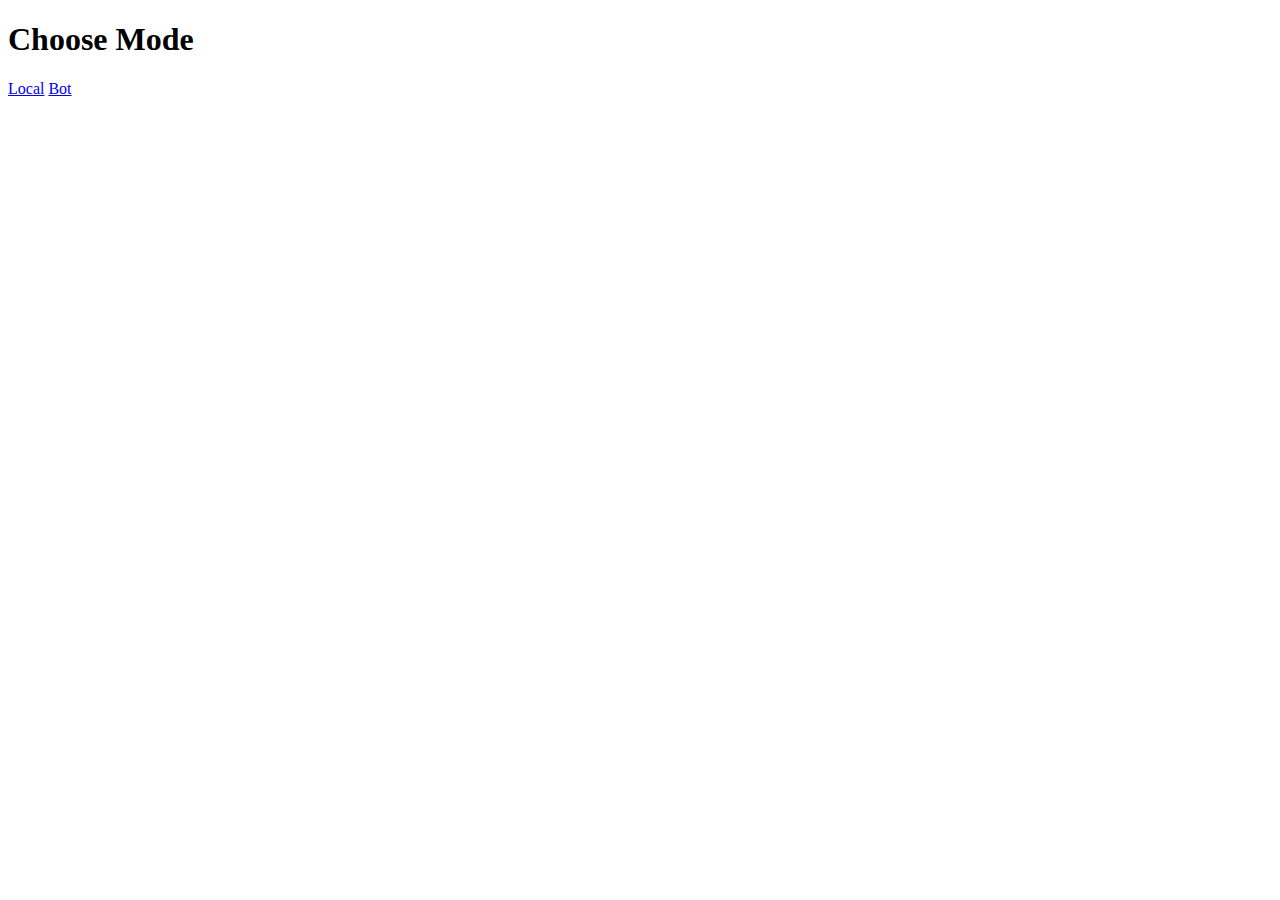
==== home.html @ b6f4e87b "Create home.html" ====
<!DOCTYPE html>
<html>
    <head>
        <title>Tic Tac Toe Game</title>
    <link rel="stylesheet" href="homestyle.css">
    </head>
    <body>
        <div class ="container">
          <div class="mode">
                <h1>Choose Mode</h1>
            </div>
         <a class="Local" href="local.html">
             Local</a>
                
         <a class="Bot" href="bot.html">Bot</a>
      </body>
</html>
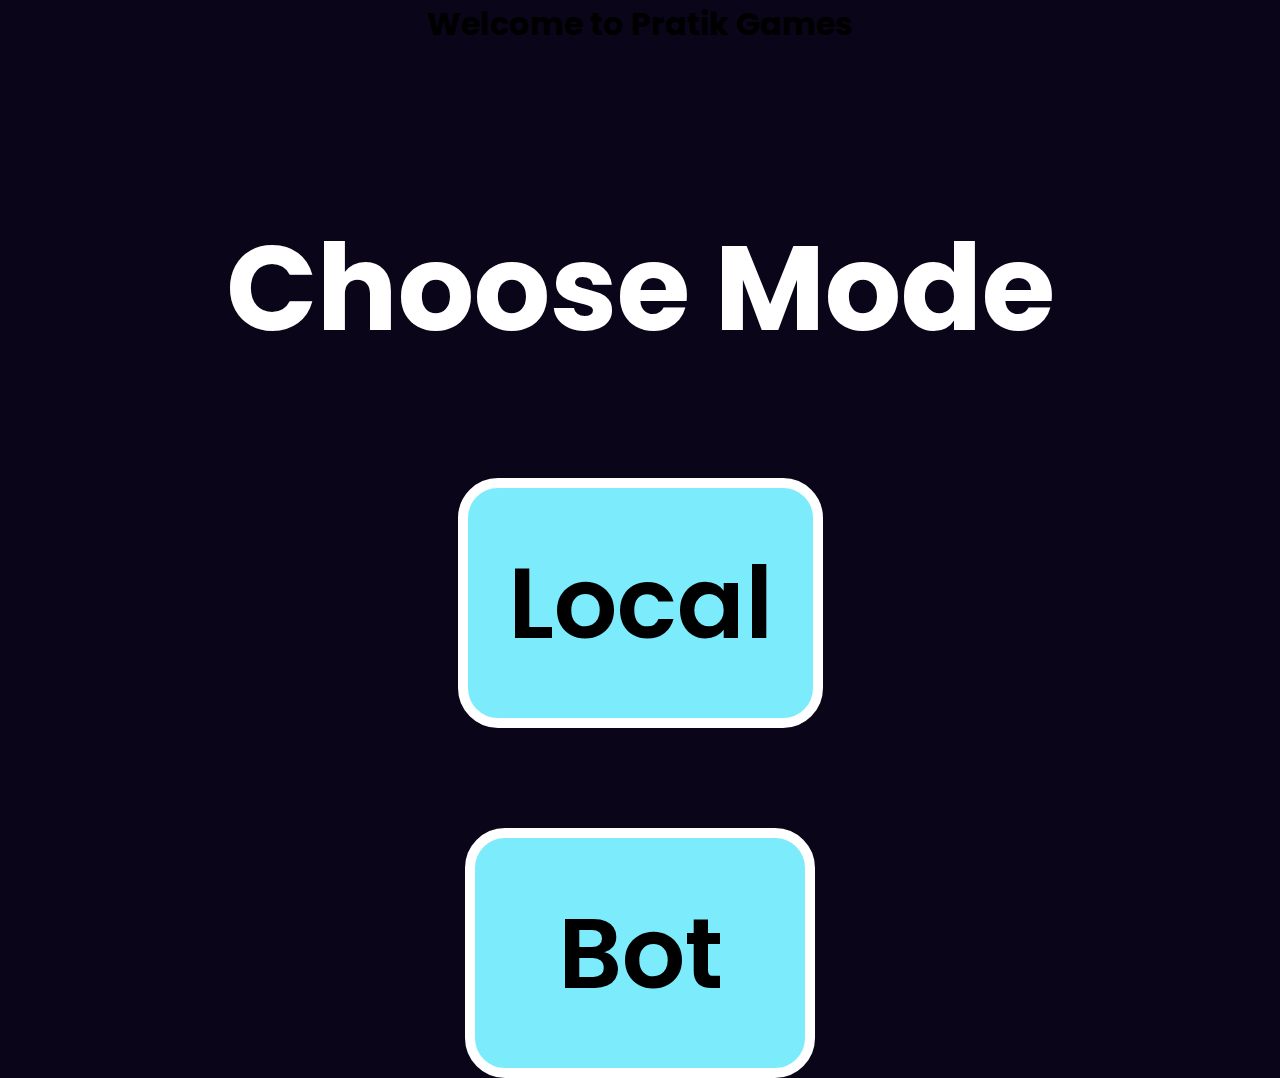
==== commit d11d9056: "Update home.html" ====
--- a/home.html
+++ b/home.html
@@ -6,12 +6,14 @@
     </head>
     <body>
         <div class ="container">
+            <div class="header">
+              <h1> Welcome to Pratik Games</h1>
+            </div>
           <div class="mode">
                 <h1>Choose Mode</h1>
             </div>
-         <a class="Local" href="local.html">
-             Local</a>
-                
+         <a class="Local" href="local.html">Local</a>
          <a class="Bot" href="bot.html">Bot</a>
+        </div>
       </body>
 </html> 
--- a/homestyle.css
+++ b/homestyle.css
@@ -0,0 +1,57 @@
+@import url('https://fonts.googleapis.com/css2?family=Poppins:ital,wght@0,100;0,200;0,300;0,400;0,500;0,600;0,700;0,800;0,900;1,100;1,200;1,300;1,400;1,500;1,600;1,700;1,800;1,900&display=swap');
+
+* {
+    margin: 0;
+    font-family: 'Poppins', sans-serif;
+    background: #0A0519;
+  }
+
+.container {
+    display: flex;
+    flex-direction: column;
+    align-items: center;
+    justify-content: center;
+}
+
+.welcome {
+    color: white;
+}
+
+.mode{
+    color: white;
+    font-size: 60px;
+    margin-top: 150px;
+}
+
+a {
+    text-decoration: none;
+    color: white;
+    font-size: 100px;
+}
+
+.Local  {
+    display: inline-block;
+    align-items: center;
+    justify-content: center;
+    border: 10px solid white;
+    border-radius: 40px;
+    background: #7cebfc;
+    color: black;
+    font-weight: 600;
+    margin-top: 100px;
+    padding: 40px;
+}
+
+.Bot  {
+    display: flex;
+    align-items: center;
+    justify-content: center;
+    border: 10px solid white;
+    border-radius: 40px;
+    background: #7cebfc;
+    color: black;
+    font-weight: 600;
+    margin-top: 100px;
+    padding: 40px;
+    width: 250px;
+}
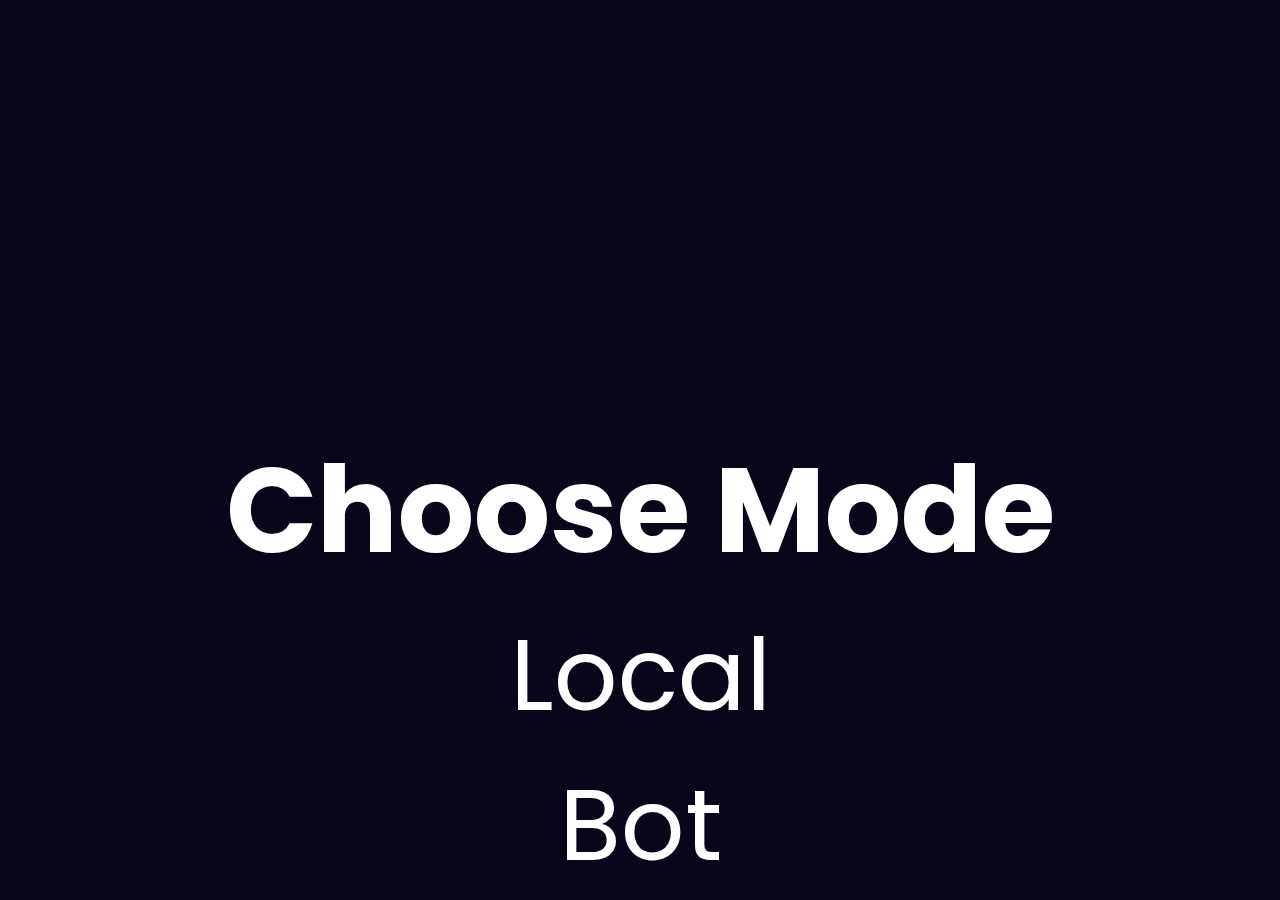
==== commit ea960f95: "Update home.html" ====
--- a/home.html
+++ b/home.html
@@ -12,8 +12,8 @@
           <div class="mode">
                 <h1>Choose Mode</h1>
             </div>
-         <a class="Local" href="local.html">Local</a>
-         <a class="Bot" href="bot.html">Bot</a>
+         <a id="Local" href="local.html">Local</a>
+         <a id="Bot" href="bot.html">Bot</a>
         </div>
       </body>
 </html> 
--- a/homestyle.css
+++ b/homestyle.css
@@ -13,8 +13,17 @@
     justify-content: center;
 }
 
-.welcome {
+.header {
+    margin-top: 100px;
+    font-size: 30px;
+    font-style: italic;
     color: white;
+    border: 10px solid #7cebfc;
+    box-shadow: 0 0 50px rgb(124,235,252);
+    padding: 30px 30px 30px;
+    opacity: 0;
+    animation: slideBottom 1s ease forwards;
+    animation-delay: 0.5s;
 }
 
 .mode{
@@ -40,6 +49,9 @@
     font-weight: 600;
     margin-top: 100px;
     padding: 40px;
+    opacity: 0;
+    animation: slideRight 1.5s ease forwards;
+    animation-delay: 1.5s;
 }
 
 .Bot  {
@@ -54,4 +66,41 @@
     margin-top: 100px;
     padding: 40px;
     width: 250px;
+    opacity: 0;
+    animation: slideLeft 1.5s ease forwards;
+    animation-delay: 1.5s;
 }
+
+@keyframes slideBottom {
+     0% {
+         transform: translateY(-100px);
+         opacity:0;
+     }
+     100% {
+         transform: translateY(0px);
+         opacity:1;
+     }
+        }
+
+@keyframes slideLeft {
+     0% {
+         transform: translateX(300px);
+         opacity:0;
+     }
+     100% {
+         transform: translateX(0px);
+         opacity:1;
+     }
+        }
+
+@keyframes slideRight {
+     0% {
+         transform: translateX(-300px);
+         opacity:0;
+     }
+     100% {
+         transform: translateX(0px);
+         opacity:1;
+     }
+        }        
+        
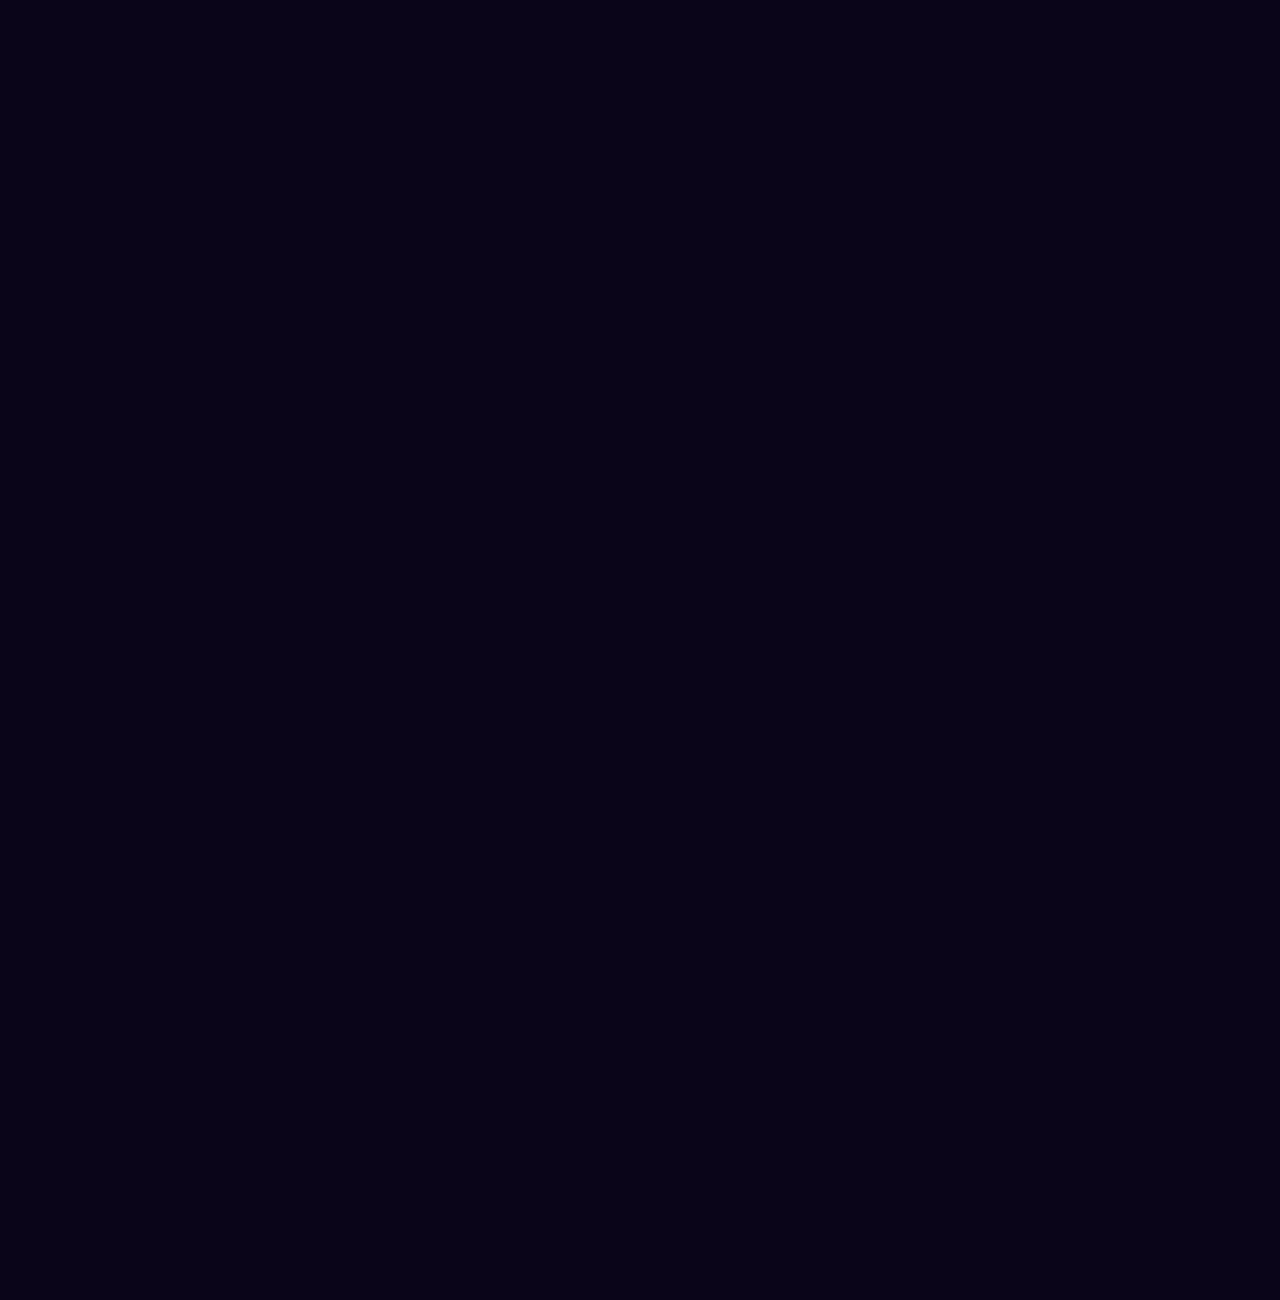
==== commit 7b291bc7: "Update home.html" ====
--- a/home.html
+++ b/home.html
@@ -7,6 +7,7 @@
     <body>
         <div class ="container">
             <div class="header">
+            <div class="sub-header">
               <h1> Welcome to Pratik Games</h1>
             </div>
           <div class="mode">
--- a/homestyle.css
+++ b/homestyle.css
@@ -18,6 +18,7 @@
     font-size: 30px;
     font-style: italic;
     color: white;
+    -webkit-text-stroke: 1px black;
     border: 10px solid #7cebfc;
     box-shadow: 0 0 50px rgb(124,235,252);
     padding: 30px 30px 30px;
@@ -38,7 +39,7 @@
     font-size: 100px;
 }
 
-.Local  {
+#Local  {
     display: inline-block;
     align-items: center;
     justify-content: center;
@@ -54,7 +55,7 @@
     animation-delay: 1.5s;
 }
 
-.Bot  {
+#Bot  {
     display: flex;
     align-items: center;
     justify-content: center;
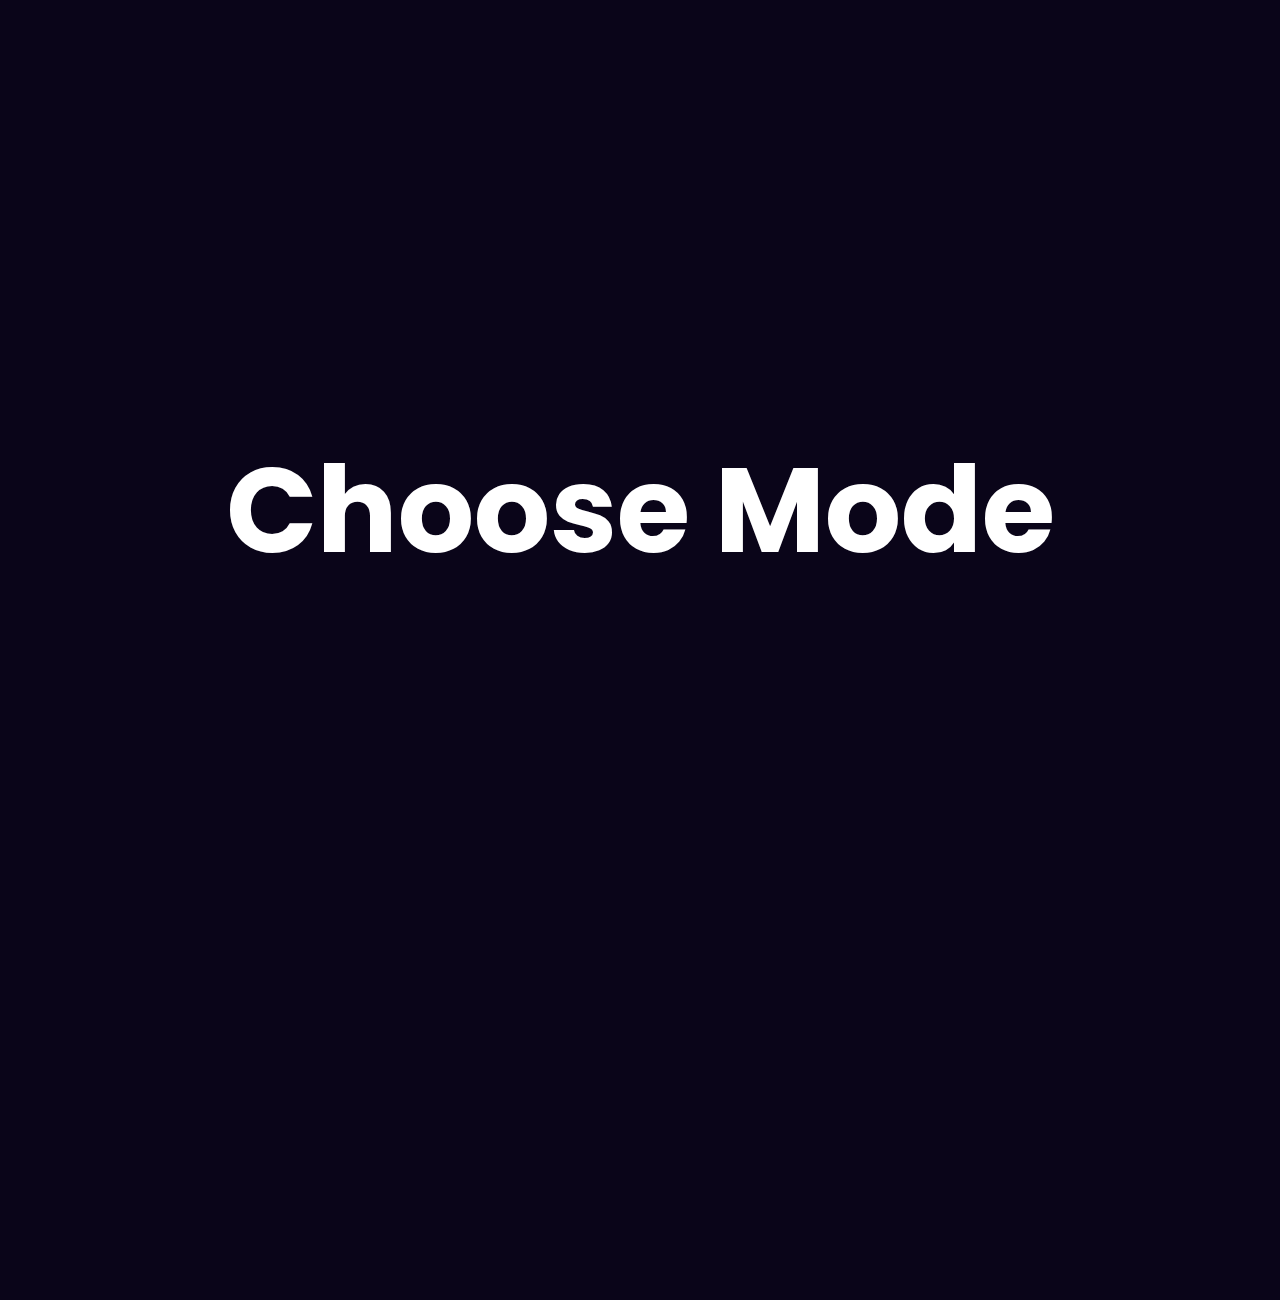
==== commit 5b1e2e91: "Update home.html" ====
--- a/home.html
+++ b/home.html
@@ -10,6 +10,7 @@
             <div class="sub-header">
               <h1> Welcome to Pratik Games</h1>
             </div>
+            </div>
           <div class="mode">
                 <h1>Choose Mode</h1>
             </div>
